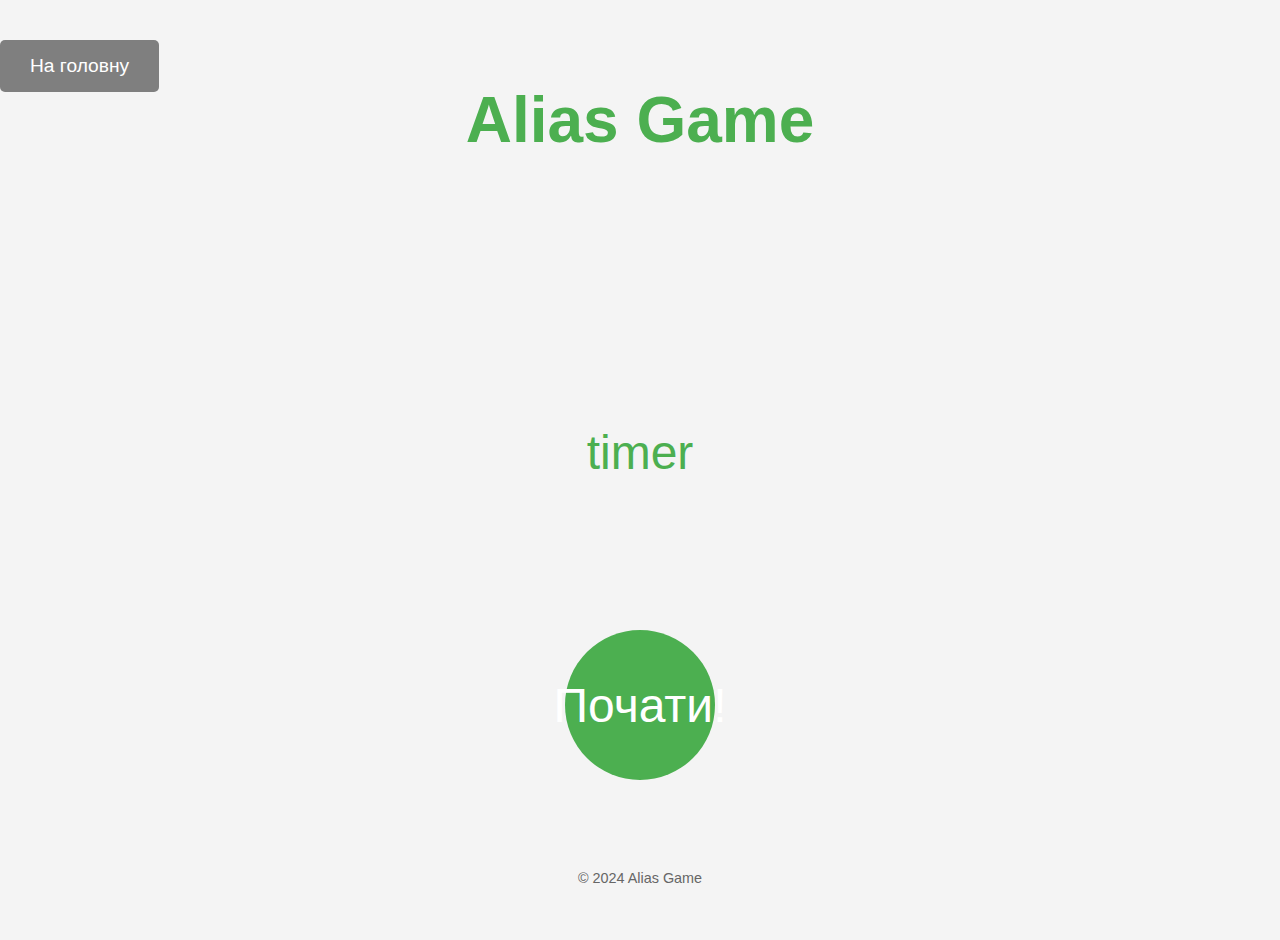
==== game.html @ c7b6e12f "add timer" ====
<!DOCTYPE html>
<html lang="uk">

<head>
  <meta charset="UTF-8">
  <meta name="viewport" content="width=device-width, initial-scale=1.0">
  <title>Alias</title>
  <link rel="stylesheet" href="styles.css">
  <link rel="manifest" href="manifest.json">
  <link rel="icon" href="favicon.ico" type="image/x-icon">
  <link rel="icon" href="favicon.png" type="image/png">
  <link rel="apple-touch-icon" href="apple-touch-icon.png">
</head>

<body onload="beforeBegin()">
  <div class="container">
    <header>
      <button class="back-button" onclick="navigateHome()">На головну</button>
      <h1>Alias Game</h1>
    </header>
    <main>
      <section class="team-title">
        <div id="teamName"></div>
      </section>
      <section class="timer">
        <div id="timer">timer</div>
      </section>
      <div class="game-content" id="gameContent">
        <button id="beginContinuedbtn" class="begin-button" onclick="gameButtonClick(event)">Почати!</button>
        <button id="nextWordbtn" class="word-button" onclick="nextWord(event)">Наступне</button>
      </div>
    </main>
    <footer>
      <p>&copy; 2024 Alias Game</p>
    </footer>
  </div>
  <script src="scripts.js"></script>
</body>

</html>
---- styles.css ----
/* Base styles */
body {
  margin: 0;
  font-family: Arial, sans-serif;
  background-color: #f4f4f4;
  color: #333;
}

.container {
  display: flex;
  flex-direction: column;
  justify-content: space-between;
  align-items: center;
  min-height: 100vh;
  padding: 20px;
  text-align: center;
}

header {
  margin-top: 20px;
}

header h1 {
  font-size: 2rem;
  color: #4CAF50;
}

main {
  flex: 1;
  display: flex;
  justify-content: space-around;
  align-items: center;
  flex-direction: column;
  width: 90vw;
}

.team-form {
  display: flex;
  flex-direction: column;
  align-items: center;
}

.team-input {
  margin-bottom: 20px;
}

.team-input label {
  display: block;
  margin-bottom: 5px;
}

.team-input input {
  padding: 10px;
  font-size: 1rem;
  border: 1px solid #ccc;
  border-radius: 5px;
  width: 100%;
}

.start-button {
  padding: 15px 30px;
  font-size: 1.2rem;
  color: #fff;
  background-color: #4CAF50;
  border: none;
  border-radius: 5px;
  cursor: pointer;
  transition: background-color 0.3s;
}

.start-button:hover {
  background-color: #45a049;
}

.game-header {
  display: flex;
  width: 100vw;
  justify-content: center;
}

.back-button {
  position: fixed;
  left: 0px;
  padding: 15px 30px;
  font-size: 1.2rem;
  color: #fff;
  background-color: #7f7f7f;
  border: none;
  border-radius: 5px;
  cursor: pointer;
  transition: background-color 0.3s;
}

.back-button:hover {
  background-color: #45a04947;
}

.game-content {
  display: flex;
  width: 100vw;
  justify-content: space-around;
}

.begin-button {
  cursor: pointer;
  transition: all 0.2s ease;
  font-family: sans-serif;
  font-size: 3rem;
  width: 150px;
  height: 150px;
  padding: 10px;
  border: none;
  background-color: #4CAF50;
  color: white;
  border-radius: 50%;
  display: flex;
  justify-content: center;
  align-items: center;
}

.begin-button:hover {
  background-color: #45a049;
}

.word-button {
  cursor: pointer;
  transition: all 0.2s ease;
  font-family: sans-serif;
  font-size: 2rem;
  width: 150px;
  height: 150px;
  padding: 10px;
  border: none;
  background-color: #127e14;
  color: white;
  border-radius: 50%;
  display: flex;
  justify-content: center;
  align-items: center;
}

.word-button:hover {
  background-color: #00ad23;
}

.timer {
  font-size: 3rem;
  color: #4CAF50;
  font-family: sans-serif;
}

.team-title {
  font-size: 3rem;
  color: #4CAF50;
  font-family: sans-serif;
}


footer {
  margin-bottom: 20px;
}

footer p {
  font-size: 0.9rem;
  color: #666;
}

/* Mobile-first styles */
@media (min-width: 768px) {
  header h1 {
    font-size: 3rem;
  }

  .start-button {
    font-size: 1.5rem;
    padding: 20px 40px;
  }
}

@media (min-width: 1024px) {
  header h1 {
    font-size: 4rem;
  }

  .start-button {
    font-size: 1.8rem;
    padding: 25px 50px;
  }
}
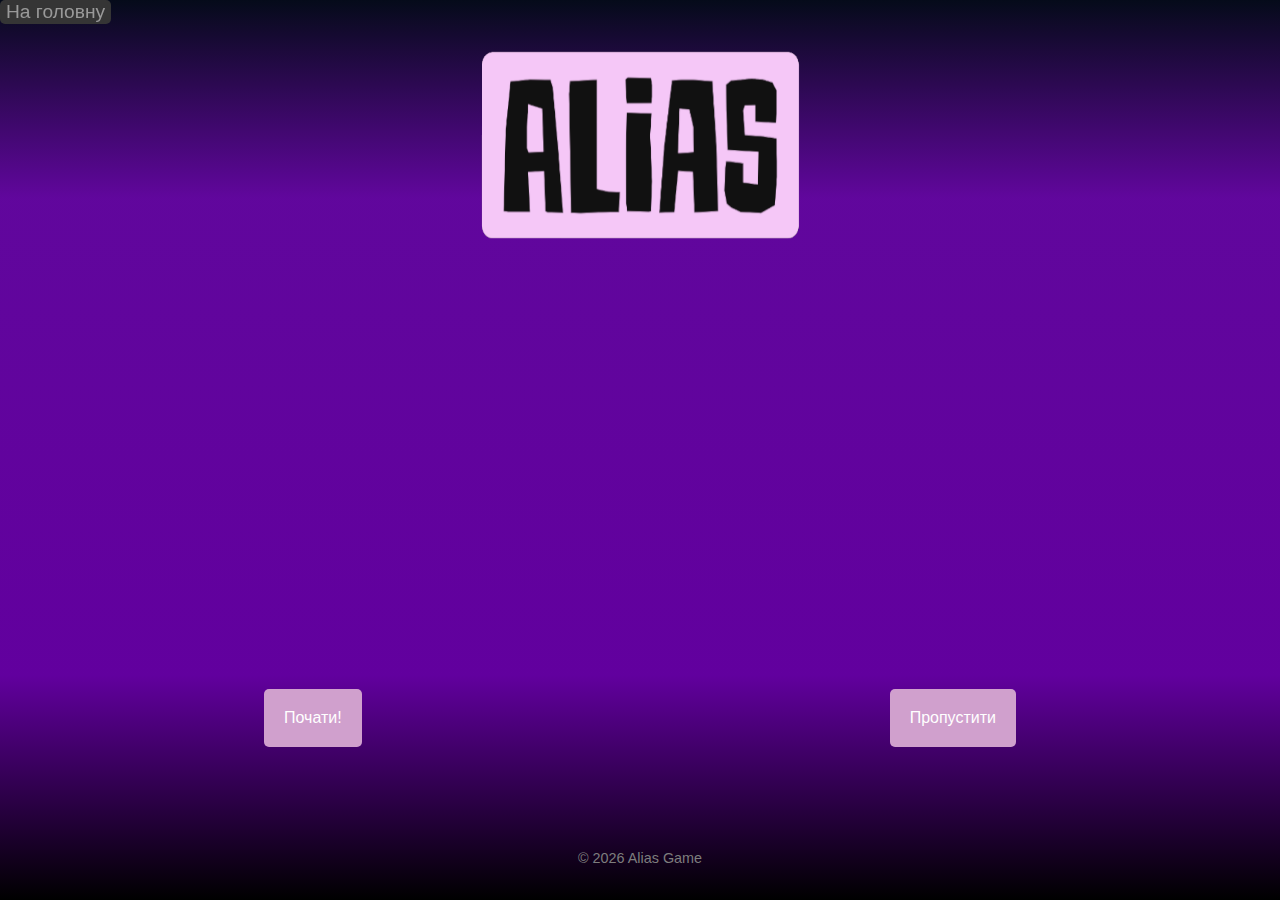
==== commit be5788be: "added background" ====
--- a/game.html
+++ b/game.html
@@ -15,23 +15,24 @@
 <body onload="beforeBegin()">
   <div class="container">
     <header>
-      <button class="back-button" onclick="navigateHome()">На головну</button>
-      <h1>Alias Game</h1>
+      <img src="logo.png" height="200">
     </header>
+    <button class="back-button" onclick="navigateHome()">На головну</button>
     <main>
       <section class="team-title">
         <div id="teamName"></div>
       </section>
       <section class="timer">
-        <div id="timer">timer</div>
+        <div id="timer"></div>
       </section>
       <div class="game-content" id="gameContent">
         <button id="beginContinuedbtn" class="begin-button" onclick="gameButtonClick(event)">Почати!</button>
         <button id="nextWordbtn" class="word-button" onclick="nextWord(event)">Наступне</button>
+        <button id="skipWordbtn" class="word-button" onclick="nextWord(event)">Пропустити</button>
       </div>
     </main>
     <footer>
-      <p>&copy; 2024 Alias Game</p>
+      <p id="copyright"></p>
     </footer>
   </div>
   <script src="scripts.js"></script>
--- a/styles.css
+++ b/styles.css
@@ -2,8 +2,26 @@
 body {
   margin: 0;
   font-family: Arial, sans-serif;
-  background-color: #f4f4f4;
-  color: #333;
+  background-color: #5c0087;
+  color: #919191;
+  background-image: linear-gradient(180deg,
+      hsl(223deg 68% 6%) 0%,
+      hsl(276deg 92% 32%) 22%,
+      hsl(277deg 100% 31%) 75%,
+      hsl(0deg 0% 0%) 100%);
+}
+
+header img {
+  margin-top: 5dvh;
+}
+
+main {
+  flex: 1;
+  display: flex;
+  justify-content: space-around;
+  align-items: center;
+  flex-direction: column;
+  width: 90vw;
 }
 
 .container {
@@ -11,57 +29,36 @@
   flex-direction: column;
   justify-content: space-between;
   align-items: center;
-  min-height: 100vh;
-  padding: 20px;
   text-align: center;
-}
-
-header {
-  margin-top: 20px;
-}
-
-header h1 {
-  font-size: 2rem;
-  color: #4CAF50;
-}
-
-main {
-  flex: 1;
-  display: flex;
-  justify-content: space-around;
-  align-items: center;
-  flex-direction: column;
-  width: 90vw;
+  min-height: 100dvh;
 }
 
 .team-form {
   display: flex;
-  flex-direction: column;
-  align-items: center;
+  flex-wrap: wrap;
+  justify-content: center;
 }
 
 .team-input {
-  margin-bottom: 20px;
-}
-
-.team-input label {
-  display: block;
-  margin-bottom: 5px;
+  margin: 1rem;
+  width: 80%;
 }
 
 .team-input input {
   padding: 10px;
   font-size: 1rem;
   border: 1px solid #ccc;
-  border-radius: 5px;
-  width: 100%;
+  color: rgb(198, 198, 198);
+  border-radius: 5px;
+  width: 90%;
+  background-color: rebeccapurple;
 }
 
 .start-button {
   padding: 15px 30px;
   font-size: 1.2rem;
-  color: #fff;
-  background-color: #4CAF50;
+  color: #2a2a2a;
+  background-color: #d0a0cd;
   border: none;
   border-radius: 5px;
   cursor: pointer;
@@ -81,10 +78,9 @@
 .back-button {
   position: fixed;
   left: 0px;
-  padding: 15px 30px;
   font-size: 1.2rem;
-  color: #fff;
-  background-color: #7f7f7f;
+  color: #999999;
+  background-color: #353535;
   border: none;
   border-radius: 5px;
   cursor: pointer;
@@ -105,53 +101,68 @@
   cursor: pointer;
   transition: all 0.2s ease;
   font-family: sans-serif;
-  font-size: 3rem;
-  width: 150px;
-  height: 150px;
-  padding: 10px;
-  border: none;
-  background-color: #4CAF50;
+  font-size: 1rem;
+  padding: 20px;
+  border: none;
+  background-color: #d0a0cd;
   color: white;
-  border-radius: 50%;
+  border-radius: 5px;
   display: flex;
   justify-content: center;
   align-items: center;
 }
 
 .begin-button:hover {
-  background-color: #45a049;
+  background-color: #ca6ec4;
 }
 
 .word-button {
   cursor: pointer;
   transition: all 0.2s ease;
   font-family: sans-serif;
-  font-size: 2rem;
-  width: 150px;
-  height: 150px;
-  padding: 10px;
-  border: none;
-  background-color: #127e14;
+  font-size: 1rem;
+  padding: 20px;
+  border: none;
+  background-color: #d0a0cd;
   color: white;
-  border-radius: 50%;
+  border-radius: 5px;
   display: flex;
   justify-content: center;
   align-items: center;
 }
 
 .word-button:hover {
-  background-color: #00ad23;
+  background-color: #ca6ec4;
+}
+
+.skip-button {
+  cursor: pointer;
+  transition: all 0.2s ease;
+  font-family: sans-serif;
+  font-size: 1rem;
+  padding: 20px;
+  border: none;
+  background-color: #d0a0cd;
+  color: white;
+  border-radius: 5px;
+  display: flex;
+  justify-content: center;
+  align-items: center;
+}
+
+.skip-button:hover {
+  background-color: #ca6ec4;
 }
 
 .timer {
   font-size: 3rem;
-  color: #4CAF50;
+  color: #ff0000;
   font-family: sans-serif;
 }
 
 .team-title {
   font-size: 3rem;
-  color: #4CAF50;
+  color: #212121;
   font-family: sans-serif;
 }
 
@@ -162,7 +173,7 @@
 
 footer p {
   font-size: 0.9rem;
-  color: #666;
+  color: rgb(125, 125, 125);
 }
 
 /* Mobile-first styles */
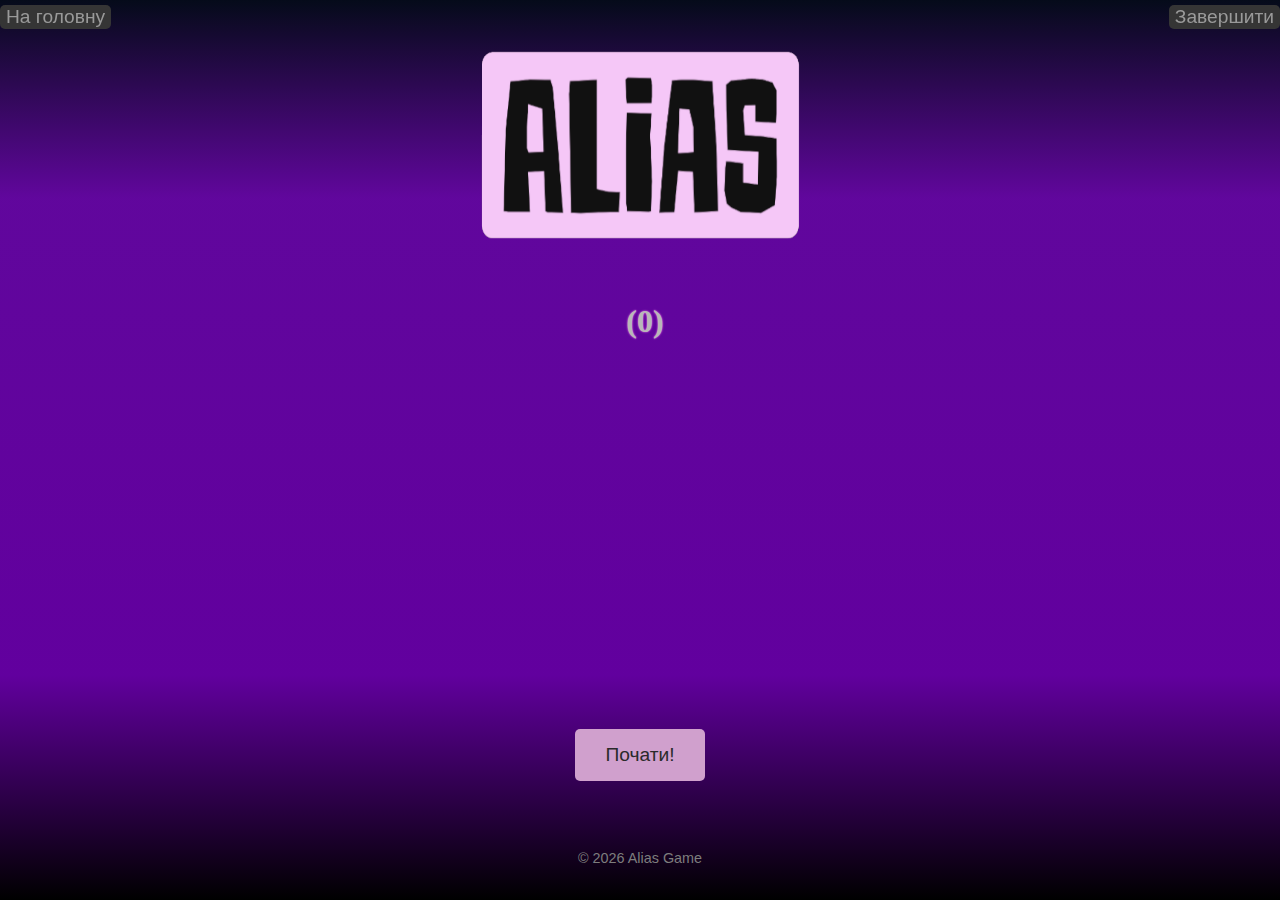
==== commit 46ad164a: "Added words" ====
--- a/game.html
+++ b/game.html
@@ -18,17 +18,22 @@
       <img src="logo.png" height="200">
     </header>
     <button class="back-button" onclick="navigateHome()">На головну</button>
+    <button class="end-game-button" onclick="endGame()">Завершити</button>
     <main>
       <section class="team-title">
-        <div id="teamName"></div>
+        <span id="teamName"></span>
+        <span id="teamScore"></span>
+      </section>
+      <section class="word">
+        <p id="word"></p>
       </section>
       <section class="timer">
         <div id="timer"></div>
       </section>
       <div class="game-content" id="gameContent">
-        <button id="beginContinuedbtn" class="begin-button" onclick="gameButtonClick(event)">Почати!</button>
-        <button id="nextWordbtn" class="word-button" onclick="nextWord(event)">Наступне</button>
-        <button id="skipWordbtn" class="word-button" onclick="nextWord(event)">Пропустити</button>
+        <button id="beginContinuedbtn" class="button" onclick="gameButtonClick(event)">Почати!</button>
+        <button id="nextWordbtn" class="button" onclick="nextWord(event)">Наступне</button>
+        <button id="skipWordbtn" class="button" onclick="nextWord(event)">Пропустити</button>
       </div>
     </main>
     <footer>
--- a/styles.css
+++ b/styles.css
@@ -1,4 +1,9 @@
-/* Base styles */
+@font-face {
+  font-family: 'Spaceland';
+  src: url('Spaceland.otf') format('otf');
+}
+
+
 body {
   margin: 0;
   font-family: Arial, sans-serif;
@@ -54,21 +59,6 @@
   background-color: rebeccapurple;
 }
 
-.start-button {
-  padding: 15px 30px;
-  font-size: 1.2rem;
-  color: #2a2a2a;
-  background-color: #d0a0cd;
-  border: none;
-  border-radius: 5px;
-  cursor: pointer;
-  transition: background-color 0.3s;
-}
-
-.start-button:hover {
-  background-color: #45a049;
-}
-
 .game-header {
   display: flex;
   width: 100vw;
@@ -78,6 +68,7 @@
 .back-button {
   position: fixed;
   left: 0px;
+  top: 5px;
   font-size: 1.2rem;
   color: #999999;
   background-color: #353535;
@@ -91,81 +82,75 @@
   background-color: #45a04947;
 }
 
+.end-game-button {
+  position: fixed;
+  right: 0px;
+  top: 5px;
+  font-size: 1.2rem;
+  color: #999999;
+  background-color: #353535;
+  border: none;
+  border-radius: 5px;
+  cursor: pointer;
+  transition: background-color 0.3s;
+}
+
+.end-game-button:hover {
+  background-color: #45a04947;
+}
+
+.button {
+  padding: 15px 30px;
+  font-size: 1.2rem;
+  color: #2a2a2a;
+  background-color: #d0a0cd;
+  border: none;
+  border-radius: 5px;
+  cursor: pointer;
+  transition: background-color 0.3s;
+}
+
+.button:hover {
+  background-color: #ca6ec4;
+}
+
 .game-content {
   display: flex;
   width: 100vw;
   justify-content: space-around;
 }
 
-.begin-button {
-  cursor: pointer;
-  transition: all 0.2s ease;
-  font-family: sans-serif;
-  font-size: 1rem;
-  padding: 20px;
-  border: none;
-  background-color: #d0a0cd;
-  color: white;
-  border-radius: 5px;
-  display: flex;
-  justify-content: center;
-  align-items: center;
-}
-
-.begin-button:hover {
-  background-color: #ca6ec4;
-}
-
-.word-button {
-  cursor: pointer;
-  transition: all 0.2s ease;
-  font-family: sans-serif;
-  font-size: 1rem;
-  padding: 20px;
-  border: none;
-  background-color: #d0a0cd;
-  color: white;
-  border-radius: 5px;
-  display: flex;
-  justify-content: center;
-  align-items: center;
-}
-
-.word-button:hover {
-  background-color: #ca6ec4;
-}
-
-.skip-button {
-  cursor: pointer;
-  transition: all 0.2s ease;
-  font-family: sans-serif;
-  font-size: 1rem;
-  padding: 20px;
-  border: none;
-  background-color: #d0a0cd;
-  color: white;
-  border-radius: 5px;
-  display: flex;
-  justify-content: center;
-  align-items: center;
-}
-
-.skip-button:hover {
-  background-color: #ca6ec4;
-}
-
 .timer {
   font-size: 3rem;
-  color: #ff0000;
-  font-family: sans-serif;
+  color: #b4b4b4;
+  font-family: "Verdana", "sans-serif";
 }
 
 .team-title {
-  font-size: 3rem;
-  color: #212121;
-  font-family: sans-serif;
+  display: flex;
 }
 
+.team-title span {
+  margin-left: 5px;
+  margin-right: 5px;
+  font-family: "Verdana", "sans-serif";
+  font-size: 2rem;
+  color: hsl(0, 0%, 72%);
+  font-weight: 900;
+  text-shadow: 0px 0px 2px #ff8ef6;
+}
+
+.word {
+  display: flex;
+}
+
+.word p {
+  font-family: "Verdana", "sans-serif";
+  font-size: 2rem;
+  color: hsl(0, 0%, 72%);
+  font-weight: 900;
+  text-shadow: 0px 0px 20px #ff1919;
+}
 
 footer {
   margin-bottom: 20px;
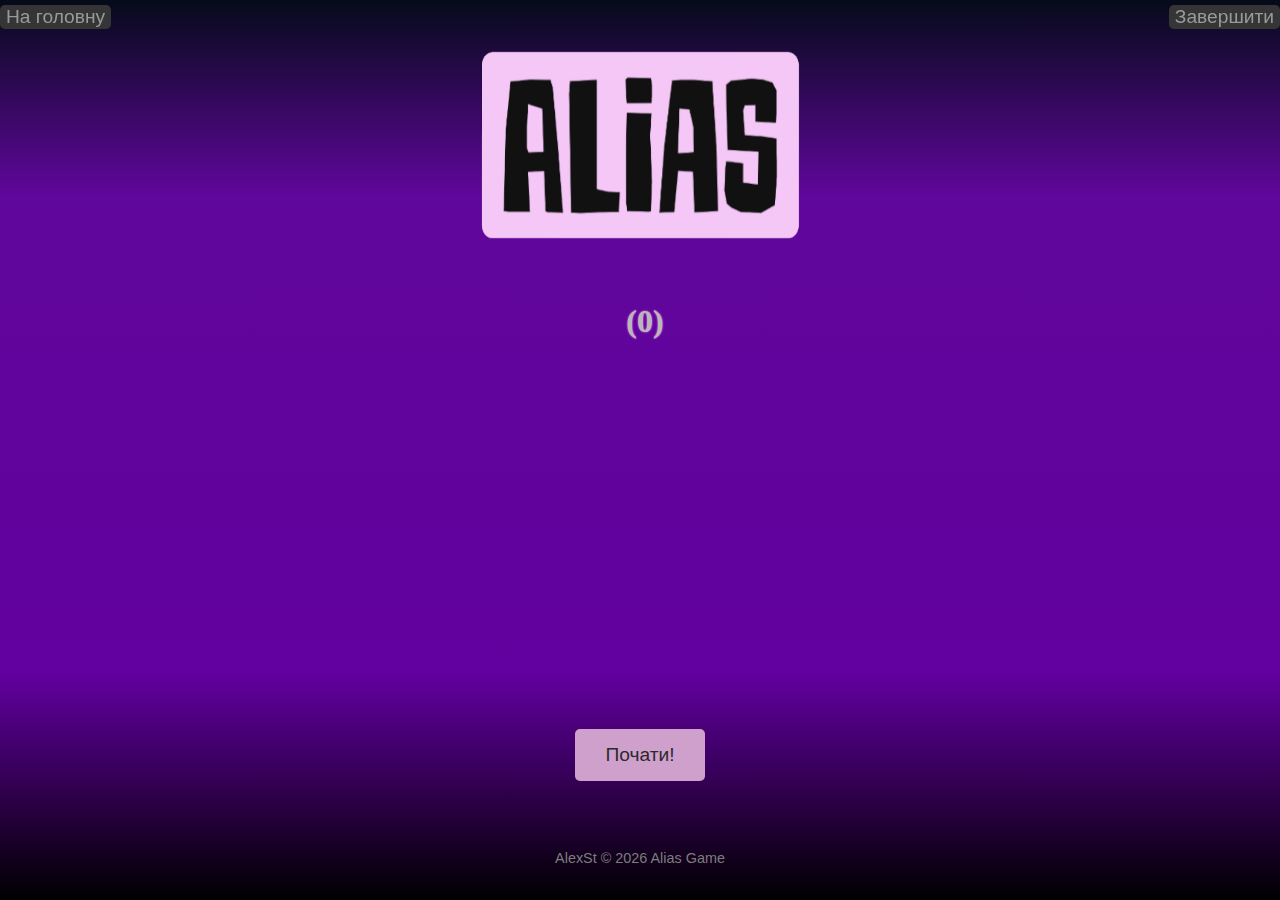
==== commit 6b40ff64: "Added game over" ====
--- a/game.html
+++ b/game.html
@@ -35,6 +35,22 @@
         <button id="nextWordbtn" class="button" onclick="nextWord(event)">Наступне</button>
         <button id="skipWordbtn" class="button" onclick="nextWord(event)">Пропустити</button>
       </div>
+      <dialog id="results" class="results">
+        <section class="team-title">
+          <span>Гру завершено!</span>
+        </section>
+        <section class="team-title">
+          <span id="teamWinnerName"></span>
+          <span id="teamWinnerScore"></span>
+        </section>
+        <section class="team-title">
+          <span id="teamLoserName"></span>
+          <span id="teamLoserScore"></span>
+        </section>
+        <form method="dialog">
+          <button onclick="gameOver()">OK</button>
+        </form>
+      </dialog>
     </main>
     <footer>
       <p id="copyright"></p>
--- a/styles.css
+++ b/styles.css
@@ -57,6 +57,7 @@
   border-radius: 5px;
   width: 90%;
   background-color: rebeccapurple;
+  text-align: center;
 }
 
 .game-header {
@@ -114,6 +115,12 @@
   background-color: #ca6ec4;
 }
 
+.start-btn {
+  margin-top: 2rem;
+  padding: 5px 30px;
+  width: 100%;
+}
+
 .game-content {
   display: flex;
   width: 100vw;
@@ -124,6 +131,7 @@
   font-size: 3rem;
   color: #b4b4b4;
   font-family: "Verdana", "sans-serif";
+  visibility: hidden;
 }
 
 .team-title {
@@ -152,6 +160,45 @@
   text-shadow: 0px 0px 20px #ff1919;
 }
 
+dialog[open] {
+  display: flex;
+  background: transparent;
+  opacity: 1;
+  transform: scaleY(1);
+  border: 1px solid #ff8ef6;
+  flex-wrap: nowrap;
+  align-items: center;
+  overflow: hidden;
+  width: 320px;
+  flex-direction: column;
+  color: #000;
+  text-align: center;
+  border-radius: 20px;
+  padding: 30px 30px 70px;
+}
+
+dialog[open] button {
+  margin-top: 2rem;
+  background-color: #d0a0cd;
+  border: none;
+  border-radius: 5px;
+  width: 200px;
+  padding: 14px;
+  font-size: 16px;
+  color: white;
+  box-shadow: 0px 6px 18px -5px rgba(237, 103, 85, 1);
+}
+
+dialog {
+  opacity: 0;
+  transform: scaleY(0);
+  transition:
+    opacity 0.7s ease-out,
+    transform 0.7s ease-out,
+    overlay 0.7s ease-out allow-discrete,
+    display 0.7s ease-out allow-discrete;
+}
+
 footer {
   margin-bottom: 20px;
 }
